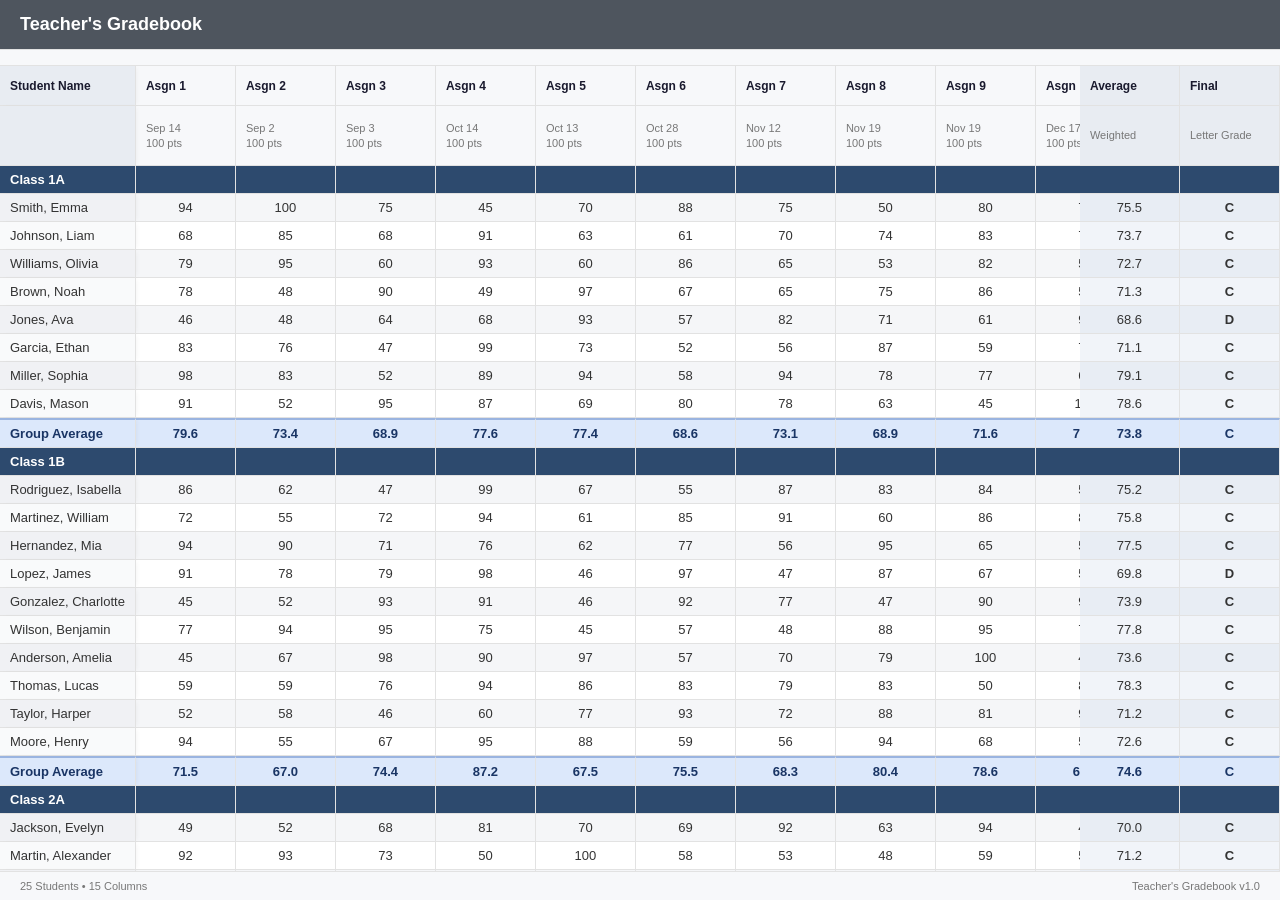
==== v3/index.html @ 48a98be1 "add groups funcionality" ====
<!DOCTYPE html>
<html lang="en">
<head>
  <meta charset="UTF-8">
  <meta name="viewport" content="width=device-width, initial-scale=1.0">
  <title>Teacher's Gradebook</title>
  <link rel="stylesheet" href="./complextable.css">
  <script src="./complextable.js"></script>
</head>
<body>
  <div class="page">
    <!-- ======== HEADER (fixed at top) ======== -->
    <header>
      <h1>Teacher's Gradebook</h1>
    </header>

    <!-- ======== MAIN CONTENT ======== -->
    <div class="main-content">
      <!--
        Top Scrollbar: A custom container that mirrors the table's horizontal
        scroll extent. A dummy <div> inside is resized by JS to match the
        table's scrollWidth, creating a synchronized scrollbar.
      -->
      <div class="top-scrollbar-container" id="topScrollbar">
        <div class="top-scrollbar-dummy" id="topScrollbarDummy"></div>
      </div>

      <!--
        Table Container Wrapper: overflow:hidden clips the horizontal scrollbar.
        It does NOT scroll itself, so it is not a scroll ancestor —
        position:sticky inside .table-container still works correctly.

        Table Container: Single scroll container (overflow:auto both axes).
        height: calc(100% + 15px) extends it below the wrapper so the native
        horizontal scrollbar is clipped. Vertical scrollbar stays visible.
      -->
      <div class="table-container-wrapper">
        <div class="table-container" id="tableContainer">
          <table id="gradebookTable">
            <thead id="tableHead"></thead>
            <tbody id="tableBody"></tbody>
          </table>
        </div>
      </div>
    </div>

    <!-- ======== FOOTER (fixed at bottom) ======== -->
    <footer>
      <span id="footerInfo">Loading...</span>
      <span>Teacher's Gradebook v1.0</span>
    </footer>
  </div>

  <script>
    /**
     * ================================================================
     * Mock Data & Initialization
     * ================================================================
     *
     * This script is the ONLY place with domain knowledge (students,
     * assignments, grades). It generates mock data and feeds it into
     * the generic Gradebook class above.
     */
    (function () {
      'use strict';

      /* ==============================================================
         CONFIGURATION
         ============================================================== */
      var TOTAL_COLS = 15;        // 1 name + 12 assignments + 1 average + 1 grade
      var NUM_ASSIGNMENTS = TOTAL_COLS - 3; // 12

      var GROUPS_CONFIG = [
        { name: 'Class 1A', size: 8  },
        { name: 'Class 1B', size: 10 },
        { name: 'Class 2A', size: 7  },
      ];

      /* ==============================================================
         NAME POOLS
         ============================================================== */
      var FIRST_NAMES = [
        'Emma', 'Liam', 'Olivia', 'Noah', 'Ava', 'Ethan', 'Sophia', 'Mason',
        'Isabella', 'William', 'Mia', 'James', 'Charlotte', 'Benjamin', 'Amelia',
        'Lucas', 'Harper', 'Henry', 'Evelyn', 'Alexander', 'Abigail', 'Michael',
        'Emily', 'Daniel', 'Elizabeth', 'Jacob', 'Sofia', 'Logan', 'Avery',
        'Jackson', 'Ella', 'Sebastian', 'Scarlett', 'Aiden', 'Grace', 'Matthew',
        'Victoria', 'Samuel', 'Riley', 'David', 'Aria', 'Joseph', 'Lily',
        'Carter', 'Aurora', 'Owen', 'Chloe', 'Wyatt', 'Penelope', 'John',
        'Layla'
      ];

      var LAST_NAMES = [
        'Smith', 'Johnson', 'Williams', 'Brown', 'Jones', 'Garcia', 'Miller',
        'Davis', 'Rodriguez', 'Martinez', 'Hernandez', 'Lopez', 'Gonzalez',
        'Wilson', 'Anderson', 'Thomas', 'Taylor', 'Moore', 'Jackson', 'Martin',
        'Lee', 'Perez', 'Thompson', 'White', 'Harris', 'Sanchez', 'Clark',
        'Ramirez', 'Lewis', 'Robinson', 'Walker', 'Young', 'Allen', 'King',
        'Wright', 'Scott', 'Torres', 'Nguyen', 'Hill', 'Flores', 'Green',
        'Adams', 'Nelson', 'Baker', 'Hall', 'Rivera', 'Campbell', 'Mitchell',
        'Carter', 'Roberts'
      ];

      var MONTHS = [
        'Sep', 'Sep', 'Sep', 'Oct', 'Oct', 'Oct', 'Nov', 'Nov',
        'Nov', 'Dec', 'Dec', 'Jan', 'Jan', 'Feb', 'Feb', 'Feb',
        'Mar', 'Mar', 'Mar', 'Apr', 'Apr', 'Apr', 'May'
      ];

      /* ==============================================================
         HELPER FUNCTIONS
         ============================================================== */

      function generateStudentName(index) {
        var first = FIRST_NAMES[index % FIRST_NAMES.length];
        var last = LAST_NAMES[index % LAST_NAMES.length];
        var cycle = Math.floor(index / FIRST_NAMES.length);
        if (cycle > 0) {
          return last + ', ' + first + ' ' + String.fromCharCode(65 + cycle);
        }
        return last + ', ' + first;
      }

      function randomInt(min, max) {
        return Math.floor(Math.random() * (max - min + 1)) + min;
      }

      /* ==============================================================
         GENERATE HEADER ROWS
         ============================================================== */
      function generateHeaders() {
        var row1 = ['Student Name'];
        var row2 = [''];

        for (var a = 0; a < NUM_ASSIGNMENTS; a++) {
          row1.push('Asgn ' + (a + 1));
          var month = MONTHS[a % MONTHS.length];
          var day = randomInt(1, 28);
          row2.push(month + ' ' + day + '\n100 pts');
        }

        row1.push('Average');
        row2.push('Weighted');
        row1.push('Final');
        row2.push('Letter Grade');

        return [row1, row2];
      }

      /* ==============================================================
         GENERATE A SINGLE STUDENT ROW
         ============================================================== */
      function generateStudentRow(index) {
        var row = [];
        row.push(generateStudentName(index));

        var sum = 0;
        for (var a = 0; a < NUM_ASSIGNMENTS; a++) {
          var score = randomInt(45, 100);
          row.push(score);
          sum += score;
        }

        var avg = (sum / NUM_ASSIGNMENTS).toFixed(1);
        row.push(avg);

        var avgNum = parseFloat(avg);
        var grade;
        if (avgNum >= 90)      grade = 'A';
        else if (avgNum >= 80) grade = 'B';
        else if (avgNum >= 70) grade = 'C';
        else if (avgNum >= 60) grade = 'D';
        else                   grade = 'F';
        row.push(grade);

        return row;
      }

      /* ==============================================================
         COMPUTE GROUP AVERAGES ROW
         Averages each assignment column across all student rows in a
         group, then computes the overall average and letter grade.
         ============================================================== */
      function computeGroupAveragesRow(groupRows) {
        var row = ['Group Average'];
        var r, a, colSum, groupAvg, grade;

        // Average for each assignment column (cols 1 … NUM_ASSIGNMENTS)
        for (a = 0; a < NUM_ASSIGNMENTS; a++) {
          colSum = 0;
          for (r = 0; r < groupRows.length; r++) {
            colSum += parseFloat(groupRows[r][1 + a]) || 0;
          }
          row.push((colSum / groupRows.length).toFixed(1));
        }

        // Overall average (mean of student averages in col NUM_ASSIGNMENTS + 1)
        var avgColIndex = 1 + NUM_ASSIGNMENTS;
        colSum = 0;
        for (r = 0; r < groupRows.length; r++) {
          colSum += parseFloat(groupRows[r][avgColIndex]) || 0;
        }
        groupAvg = colSum / groupRows.length;
        row.push(groupAvg.toFixed(1));

        if (groupAvg >= 90)      grade = 'A';
        else if (groupAvg >= 80) grade = 'B';
        else if (groupAvg >= 70) grade = 'C';
        else if (groupAvg >= 60) grade = 'D';
        else                     grade = 'F';
        row.push(grade);

        return row;
      }

      /* ==============================================================
         GENERATE ALL GROUPS
         ============================================================== */
      function generateGroups() {
        var groups = [];
        var studentIndex = 0;

        for (var g = 0; g < GROUPS_CONFIG.length; g++) {
          var cfg = GROUPS_CONFIG[g];
          var rows = [];

          for (var s = 0; s < cfg.size; s++) {
            rows.push(generateStudentRow(studentIndex));
            studentIndex++;
          }

          groups.push({
            name: cfg.name,
            rows: rows,
            averagesRow: computeGroupAveragesRow(rows)
          });
        }

        return groups;
      }

      /* ==============================================================
         BUILD CELL CLASSES MAP
         Per-column CSS classes for body cells.
         ============================================================== */
      function buildCellClasses() {
        var classes = {};
        var firstFixedRight = TOTAL_COLS - 2; // index 23

        // Assignment score columns: center-align
        for (var c = 1; c < firstFixedRight; c++) {
          classes[c] = 'score-cell';
        }
        // Average column: center-align
        classes[firstFixedRight] = 'score-cell';
        // Final Grade column: bold center
        classes[TOTAL_COLS - 1] = 'grade-cell';

        return classes;
      }

      /* ==============================================================
         INITIALIZATION — Create and render the Gradebook
         ============================================================== */
      var gradebook = new Gradebook({
        config: {
          topRows: [
            { lines: 1 },  // Row 0: Main column headers (single line)
            { lines: 2 }   // Row 1: Sub-headers — date + max points (two lines)
          ],
          fixedRightCols: 2
        },
        headerRows: generateHeaders(),
        groups: generateGroups(),
        cellClasses: buildCellClasses(),
        elements: {
          thead: 'tableHead',
          tbody: 'tableBody',
          topScrollbar: 'topScrollbar',
          topDummy: 'topScrollbarDummy',
          tableContainer: 'tableContainer',
          table: 'gradebookTable',
          footerInfo: 'footerInfo'
        }
      });

      gradebook.render();

    })();
  </script>
</body>
</html>
---- v3/complextable.css ----
/* ============================================================
    CSS VARIABLES — Design Tokens
    All cosmetic AND structural sizing values are defined here
    so the design system can be easily overridden.
    ============================================================ */
:root {
    /* ---- Structural Sizing ---- */
    --col-width-default: 100px;
    --row-height-1line: 40px;
    --row-height-2lines: 60px;

    /* ---- Cosmetic: Colors ---- */
    --color-bg: #ffffff;
    --color-header-bg: #4e555e;
    --color-hscroll-bg: #f7f8fa;
    --color-th-bg: #f7f8fa;
    --color-border: #e2e2e2;
    --color-text: #333333;
    --color-text-light: #777777;
    --color-sticky-left-bg: #f9fafb;
    --color-sticky-right-bg: #f1f4f9;
    --color-corner-bg: #e8ecf2;
    --color-row-alt: #f5f6f8;
    --color-row-alt-sticky-left: #f0f1f4;
    --color-row-alt-sticky-right: #e8edf4;
    --color-header-text: #ffffff;
    --color-th-text: #1a1a2e;
    --color-footer-bg: #f7f8fa;
    --color-scrollbar-track: #f1f1f1;
    --color-scrollbar-thumb: #b0b0b0;
    --color-scrollbar-thumb-hover: #888888;

    /* ---- Group Name Row (configurable) ---- */
    --color-group-name-bg: #2d4a6e;
    --color-group-name-text: #ffffff;
    --font-weight-group-name: 700;

    /* ---- Group Averages Row (configurable) ---- */
    --color-group-averages-bg: #dce8fb;
    --color-group-averages-text: #1a3565;
    --color-group-averages-border: #9ab4e0;
    --font-weight-group-averages: 600;

    /* ---- Cosmetic: Typography ---- */
    --font-family: -apple-system, BlinkMacSystemFont, 'Segoe UI', Roboto, 'Helvetica Neue', Arial, sans-serif;
    --font-size-base: 13px;
    --font-size-header: 12px;
    --font-size-title: 18px;
    --font-size-small: 11px;

    /* ---- Cosmetic: Spacing & Borders ---- */
    --cell-padding-y: 6px;
    --cell-padding-x: 10px;
    --header-page-padding: 14px 20px;
    --border-style: 1px solid var(--color-border);
}

/* ============================================================
    STRUCTURAL CSS — Reset & Full-Viewport Flex Layout
    ============================================================ */
*, *::before, *::after {
    box-sizing: border-box;
    margin: 0;
    padding: 0;
}

html, body {
    height: 100%;
    overflow: hidden;
}

/*
    * .page uses a Flex column to fill the exact viewport height (100vh).
    * Header and Footer are flex-shrink: 0 (fixed size).
    * .main-content gets flex-grow: 1 (fills remaining space).
    */
.page {
    display: flex;
    flex-direction: column;
    height: 100vh;
    font-family: var(--font-family);
    font-size: var(--font-size-base);
    color: var(--color-text);
    background: var(--color-bg);
}

/* ============================================================
    STRUCTURAL CSS — Header & Footer
    ============================================================ */
header {
    flex-shrink: 0;
    padding: var(--header-page-padding);
    background: var(--color-header-bg);
    border-bottom: var(--border-style);
}

header h1 {
    font-size: var(--font-size-title);
    color: var(--color-header-text);
    font-weight: 600;
}

footer {
    flex-shrink: 0;
    padding: 8px 20px;
    background: var(--color-footer-bg);
    border-top: var(--border-style);
    font-size: var(--font-size-small);
    color: var(--color-text-light);
    display: flex;
    justify-content: space-between;
}

/* ============================================================
    STRUCTURAL CSS — Main Content (Top Scrollbar + Table)
    ============================================================ */
.main-content {
    flex-grow: 1;
    display: flex;
    flex-direction: column;
    overflow: hidden;
}

/* ---- Top Scrollbar Container ----
    * Contains a dummy <div> whose width is synced to the table's scrollWidth.
    * This creates a scrollbar that mirrors the table's horizontal extent.
    */
.top-scrollbar-container {
    flex-shrink: 0;
    overflow-x: auto;
    overflow-y: hidden;
    height: 16px;
    border-bottom: var(--border-style);
    background: var(--color-hscroll-bg);
}

.top-scrollbar-dummy {
    height: 1px;
}

/* ---- Table Container ----
    * CLIPPING STRATEGY to hide horizontal scrollbar, keep vertical:
    *
    * .table-container-wrapper (OUTER):
    *   - flex-grow: 1 fills remaining vertical space.
    *   - overflow: hidden clips whatever extends beyond its bounds.
    *   - Does NOT scroll itself, so it is NOT a scroll ancestor.
    *     This means position:sticky inside .table-container still works
    *     because .table-container remains the ONLY scrolling ancestor.
    *
    * .table-container (INNER):
    *   - The single scroll container (overflow: auto on both axes).
    *   - height: calc(100% + 15px) makes it 15px taller than the wrapper.
    *   - The native horizontal scrollbar (~15px) sits in that overflow zone
    *     and is clipped by the wrapper's overflow:hidden.
    *   - The vertical scrollbar remains fully visible on the right edge.
    *   - position:sticky works for headers AND columns because this is
    *     the single scrolling ancestor.
    */
.table-container-wrapper {
    flex-grow: 1;
    overflow: hidden;
}

.table-container {
    width: 100%;
    height: 100%;
    overflow: auto;
}

/* Firefox: styled scrollbars */
.table-container {
    scrollbar-color: var(--color-scrollbar-thumb) var(--color-scrollbar-track);
}

/* WebKit: styled scrollbars */
.table-container::-webkit-scrollbar {
    width: 8px;
    height: 8px;
}
.table-container::-webkit-scrollbar-track {
    background: var(--color-scrollbar-track);
}
.table-container::-webkit-scrollbar-thumb {
    background: var(--color-scrollbar-thumb);
    border-radius: 4px;
}
.table-container::-webkit-scrollbar-thumb:hover {
    background: var(--color-scrollbar-thumb-hover);
}

/* ============================================================
    STRUCTURAL CSS — Table Base
    ============================================================ */

/*
    * border-collapse: separate + border-spacing: 0 is REQUIRED so that
    * sticky cells keep their borders and don't collapse/disappear on scroll.
    */
table {
    border-collapse: separate;
    border-spacing: 0;
    width: max-content;
    margin: auto;
}

th, td {
    padding: var(--cell-padding-y) var(--cell-padding-x);
    border-right: var(--border-style);
    border-bottom: var(--border-style);
    text-align: left;
    vertical-align: middle;
    background: var(--color-bg);
}

th {
    font-size: var(--font-size-header);
    font-weight: 600;
    color: var(--color-th-text);
    background: var(--color-th-bg);
}

/* ============================================================
    STRUCTURAL CSS — Sticky Positioning & Z-Index Strategy
    ============================================================
    *
    * Z-INDEX LAYERS (managed carefully to avoid overlapping issues):
    *
    *   z-index: 1  →  Regular scrolling body cells (default, set on <td>)
    *   z-index: 2  →  Single-axis sticky edges:
    *                   - Left column (sticky-left)
    *                   - Right columns (sticky-right)
    *                   - Top header rows (thead th)
    *   z-index: 3  →  Intersection corners where two sticky axes meet:
    *                   - Top-left (thead th.sticky-left)
    *                   - Top-right (thead th.sticky-right)
    *
    * This ensures corners always paint on top of edges, and edges always
    * paint on top of scrolling cells. Without this, scroll content would
    * bleed through sticky elements.
    */

/* Body cells: base z-index */
td {
    position: relative;
    z-index: 1;
}

/* ---- Sticky LEFT column (Student Name) ----
    * Pure CSS: position: sticky; left: 0;
    * No JavaScript calculation needed.
    * width: max-content adapts to the longest student name.
    */
.sticky-left {
    position: sticky;
    left: 0;
    z-index: 2;
    background: var(--color-sticky-left-bg);
    white-space: nowrap;
    width: max-content;
}

/* ---- Sticky RIGHT columns ----
    * The `right` offset is applied inline by JavaScript (see buildTable).
    * All fixed-right columns share var(--col-width-default) width.
    */
.sticky-right {
    position: sticky;
    z-index: 2;
    background: var(--color-sticky-right-bg);
}

/* ---- Sticky TOP rows (header) ----
    * position: sticky is set here; the `top` and `height` values are
    * applied as inline styles by JavaScript, using CSS variable math.
    * No DOM measurement (getBoundingClientRect) is ever used.
    */
thead th {
    position: sticky;
    z-index: 2;
}

/* ---- Intersecting Corners ----
    * Where a sticky header row meets a sticky left/right column,
    * z-index must be 3 to sit above both single-axis sticky elements.
    */
thead th.sticky-left {
    z-index: 3;
    background: var(--color-corner-bg);
}

thead th.sticky-right {
    z-index: 3;
    background: var(--color-corner-bg);
}

/* ============================================================
    COSMETIC CSS — Visual Polish
    ============================================================ */

/* Alternating row backgrounds.
    * IMPORTANT: sticky cells need explicit opaque backgrounds so
    * scrolling content does not bleed through from underneath.
    */
tbody tr:nth-child(even) td {
    background: var(--color-row-alt);
}
tbody tr:nth-child(even) td.sticky-left {
    background: var(--color-row-alt-sticky-left);
}
tbody tr:nth-child(even) td.sticky-right {
    background: var(--color-row-alt-sticky-right);
}

/* Subtle shadow on the left sticky column to hint at scrollable area */
.sticky-left {
    box-shadow: 2px 0 5px -2px rgba(0, 0, 0, 0.06);
}

/* Sub-header row styling (smaller, lighter text with tighter line-height) */
.sub-header {
    font-weight: 400;
    color: var(--color-text-light);
    font-size: var(--font-size-small);
    line-height: 1.3;
}

/* Center-align numeric score cells for readability */
td.score-cell {
    text-align: center;
}

/* Grade letter styling */
td.grade-cell {
    text-align: center;
    font-weight: 600;
}

/* ============================================================
    COSMETIC CSS — Group Rows
    Configurable via CSS variables in :root.
    Higher specificity overrides alternating-row backgrounds.
    ============================================================ */

/* ---- Group Name Row ---- */
tbody tr.group-name-row td,
tbody tr.group-name-row td.sticky-left,
tbody tr.group-name-row td.sticky-right {
    background: var(--color-group-name-bg);
    color: var(--color-group-name-text);
    font-weight: var(--font-weight-group-name);
}

/* ---- Group Averages Row ---- */
tbody tr.group-averages-row td,
tbody tr.group-averages-row td.sticky-left,
tbody tr.group-averages-row td.sticky-right {
    background: var(--color-group-averages-bg);
    color: var(--color-group-averages-text);
    font-weight: var(--font-weight-group-averages);
    border-top: 2px solid var(--color-group-averages-border);
}
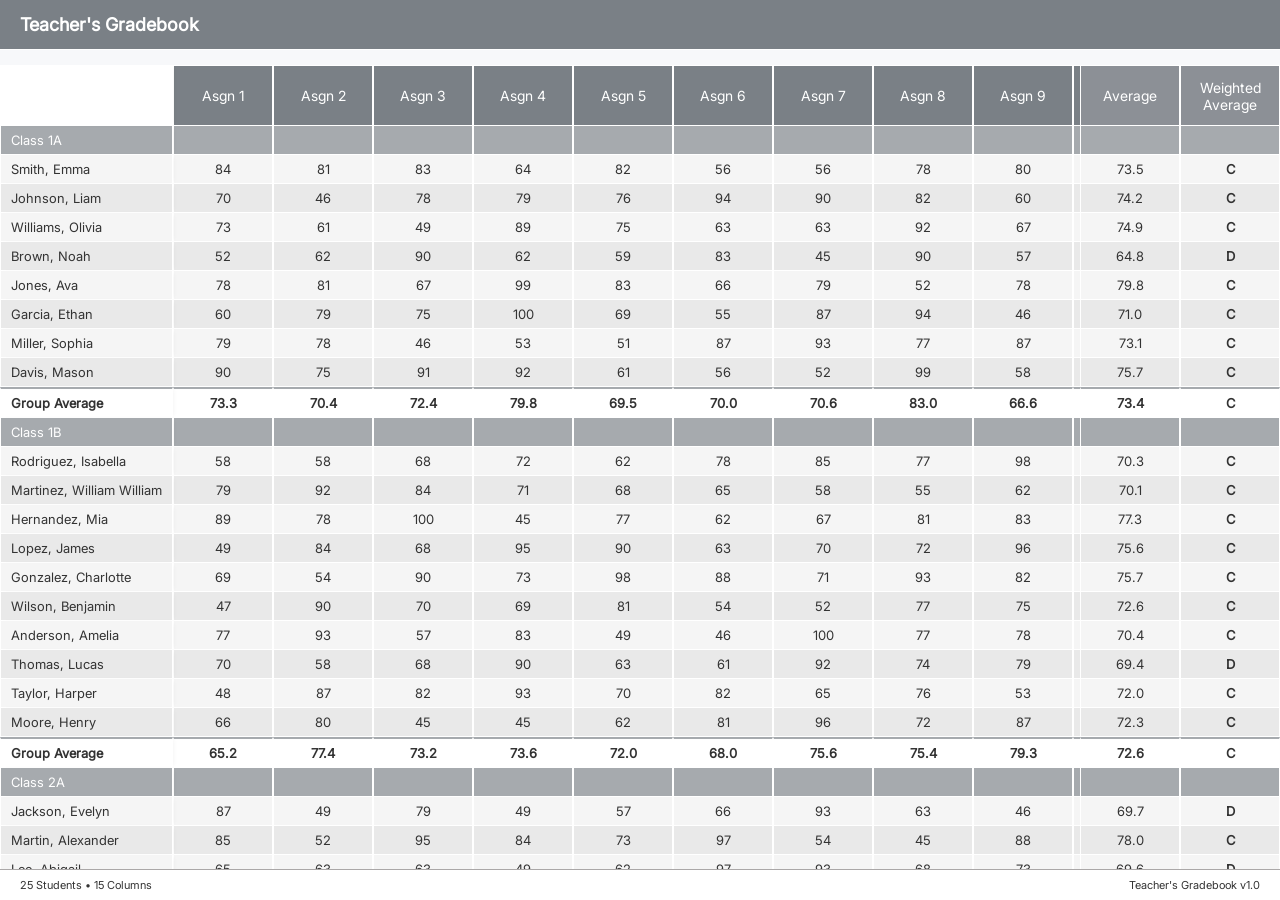
==== commit ac069a26: "adapt colors and borders to current TR styles" ====
--- a/v3/index.html
+++ b/v3/index.html
@@ -81,7 +81,7 @@
          ============================================================== */
       var FIRST_NAMES = [
         'Emma', 'Liam', 'Olivia', 'Noah', 'Ava', 'Ethan', 'Sophia', 'Mason',
-        'Isabella', 'William', 'Mia', 'James', 'Charlotte', 'Benjamin', 'Amelia',
+        'Isabella', 'William William', 'Mia', 'James', 'Charlotte', 'Benjamin', 'Amelia',
         'Lucas', 'Harper', 'Henry', 'Evelyn', 'Alexander', 'Abigail', 'Michael',
         'Emily', 'Daniel', 'Elizabeth', 'Jacob', 'Sofia', 'Logan', 'Avery',
         'Jackson', 'Ella', 'Sebastian', 'Scarlett', 'Aiden', 'Grace', 'Matthew',
@@ -128,8 +128,21 @@
       /* ==============================================================
          GENERATE HEADER ROWS
          ============================================================== */
-      function generateHeaders() {
-        var row1 = ['Student Name'];
+      function generateHeaders1() {
+        var row1 = [''];
+
+        for (var a = 0; a < NUM_ASSIGNMENTS; a++) {
+          row1.push('Asgn ' + (a + 1));
+        }
+
+        row1.push('Average');
+        row1.push('Weighted Average');
+
+        return [row1];
+      }
+
+      function generateHeaders2() {
+        var row1 = [''];
         var row2 = [''];
 
         for (var a = 0; a < NUM_ASSIGNMENTS; a++) {
@@ -141,7 +154,7 @@
 
         row1.push('Average');
         row2.push('Weighted');
-        row1.push('Final');
+        row1.push('Weighted Average');
         row2.push('Letter Grade');
 
         return [row1, row2];
@@ -265,12 +278,12 @@
       var gradebook = new Gradebook({
         config: {
           topRows: [
-            { lines: 1 },  // Row 0: Main column headers (single line)
-            { lines: 2 }   // Row 1: Sub-headers — date + max points (two lines)
+            { lines: 2 },  // Row 0: Main column headers (single line)
+            // { lines: 2 }   // Row 1: Sub-headers — date + max points (two lines)
           ],
           fixedRightCols: 2
         },
-        headerRows: generateHeaders(),
+        headerRows: generateHeaders1(),
         groups: generateGroups(),
         cellClasses: buildCellClasses(),
         elements: {
--- a/v3/complextable.css
+++ b/v3/complextable.css
@@ -1,3 +1,34 @@
+@font-face {
+    font-family: Inter-Black;
+    src: url(../fonts/Inter_18pt-Bold.ttf);
+}
+
+@font-face {
+    font-family: Inter-Bold;
+    src: url(../fonts/Inter_18pt-Bold.ttf);
+}
+
+@font-face {
+    font-family: Inter-Light;
+    src: url(../fonts/Inter_18pt-Light.ttf);
+}
+@font-face {
+    font-family: Inter-Medium;
+    src: url(../fonts/Inter_18pt-Medium.ttf);
+}
+@font-face {
+    font-family: Inter-Regular;
+    src: url(../fonts/Inter_18pt-Regular.ttf);
+}
+@font-face {
+    font-family: Inter-SemiBold;
+    src: url(../fonts/Inter_18pt-SemiBold.ttf);
+}
+@font-face {
+    font-family: Inter;
+    src: url(../fonts/Inter_18pt-Regular.ttf);
+}
+
 /* ============================================================
     CSS VARIABLES — Design Tokens
     All cosmetic AND structural sizing values are defined here
@@ -11,40 +42,45 @@
 
     /* ---- Cosmetic: Colors ---- */
     --color-bg: #ffffff;
-    --color-header-bg: #4e555e;
+    --color-header-bg: #7a8086;
     --color-hscroll-bg: #f7f8fa;
-    --color-th-bg: #f7f8fa;
-    --color-border: #e2e2e2;
+    --color-th-bg: #7a8086;
+    --color-border: #ffffff;
+    --color-border-footer: #aba8a8;
     --color-text: #333333;
     --color-text-light: #777777;
     --color-sticky-left-bg: #f9fafb;
     --color-sticky-right-bg: #f1f4f9;
-    --color-corner-bg: #e8ecf2;
-    --color-row-alt: #f5f6f8;
-    --color-row-alt-sticky-left: #f0f1f4;
-    --color-row-alt-sticky-right: #e8edf4;
+    --color-corner-left-bg: #ffffff;
+    --color-corner-right-bg: #8c9096;
+    --color-row-alt: #f5f5f5;
+    --color-row-alt-sticky-left: #f5f5f5;
+    --color-row-alt-sticky-right: #f5f5f5;
+    --color-row-altodd: #e9e9e9;
+    --color-row-altodd-sticky-left: #e9e9e9;
+    --color-row-altodd-sticky-right: #e9e9e9;
     --color-header-text: #ffffff;
-    --color-th-text: #1a1a2e;
-    --color-footer-bg: #f7f8fa;
+    --color-th-text: #ffffff;
+    --color-footer-bg: #ffffff;
     --color-scrollbar-track: #f1f1f1;
     --color-scrollbar-thumb: #b0b0b0;
     --color-scrollbar-thumb-hover: #888888;
 
     /* ---- Group Name Row (configurable) ---- */
-    --color-group-name-bg: #2d4a6e;
+    --color-group-name-bg: #a6aaae;
     --color-group-name-text: #ffffff;
-    --font-weight-group-name: 700;
+    --font-weight-group-name: 400;
 
     /* ---- Group Averages Row (configurable) ---- */
-    --color-group-averages-bg: #dce8fb;
-    --color-group-averages-text: #1a3565;
-    --color-group-averages-border: #9ab4e0;
+    --color-group-averages-bg: #ffffff;
+    --color-group-averages-text: ##000000;
+    --color-group-averages-border: #a6aaae;
     --font-weight-group-averages: 600;
 
     /* ---- Cosmetic: Typography ---- */
-    --font-family: -apple-system, BlinkMacSystemFont, 'Segoe UI', Roboto, 'Helvetica Neue', Arial, sans-serif;
+    --font-family: Inter, -apple-system, BlinkMacSystemFont, 'Segoe UI', Roboto, 'Helvetica Neue', Arial, sans-serif;
     --font-size-base: 13px;
-    --font-size-header: 12px;
+    --font-size-header: 14px;
     --font-size-title: 18px;
     --font-size-small: 11px;
 
@@ -53,6 +89,7 @@
     --cell-padding-x: 10px;
     --header-page-padding: 14px 20px;
     --border-style: 1px solid var(--color-border);
+    --border-footer: 1px solid var(--color-border-footer);
 }
 
 /* ============================================================
@@ -104,9 +141,9 @@
     flex-shrink: 0;
     padding: 8px 20px;
     background: var(--color-footer-bg);
-    border-top: var(--border-style);
+    border-top: var(--border-footer);
     font-size: var(--font-size-small);
-    color: var(--color-text-light);
+    color: var(--color-text);
     display: flex;
     justify-content: space-between;
 }
@@ -207,6 +244,7 @@
 th, td {
     padding: var(--cell-padding-y) var(--cell-padding-x);
     border-right: var(--border-style);
+    border-left: var(--border-style);
     border-bottom: var(--border-style);
     text-align: left;
     vertical-align: middle;
@@ -215,9 +253,10 @@
 
 th {
     font-size: var(--font-size-header);
-    font-weight: 600;
+    font-weight: 400;
     color: var(--color-th-text);
     background: var(--color-th-bg);
+    text-align: center;
 }
 
 /* ============================================================
@@ -286,12 +325,12 @@
     */
 thead th.sticky-left {
     z-index: 3;
-    background: var(--color-corner-bg);
+    background: var(--color-corner-left-bg);
 }
 
 thead th.sticky-right {
     z-index: 3;
-    background: var(--color-corner-bg);
+    background: var(--color-corner-right-bg);
 }
 
 /* ============================================================
@@ -310,6 +349,16 @@
 }
 tbody tr:nth-child(even) td.sticky-right {
     background: var(--color-row-alt-sticky-right);
+}
+
+tbody tr:nth-child(odd) td {
+    background: var(--color-row-altodd);
+}
+tbody tr:nth-child(odd) td.sticky-left {
+    background: var(--color-row-altodd-sticky-left);
+}
+tbody tr:nth-child(odd) td.sticky-right {
+    background: var(--color-row-altodd-sticky-right);
 }
 
 /* Subtle shadow on the left sticky column to hint at scrollable area */
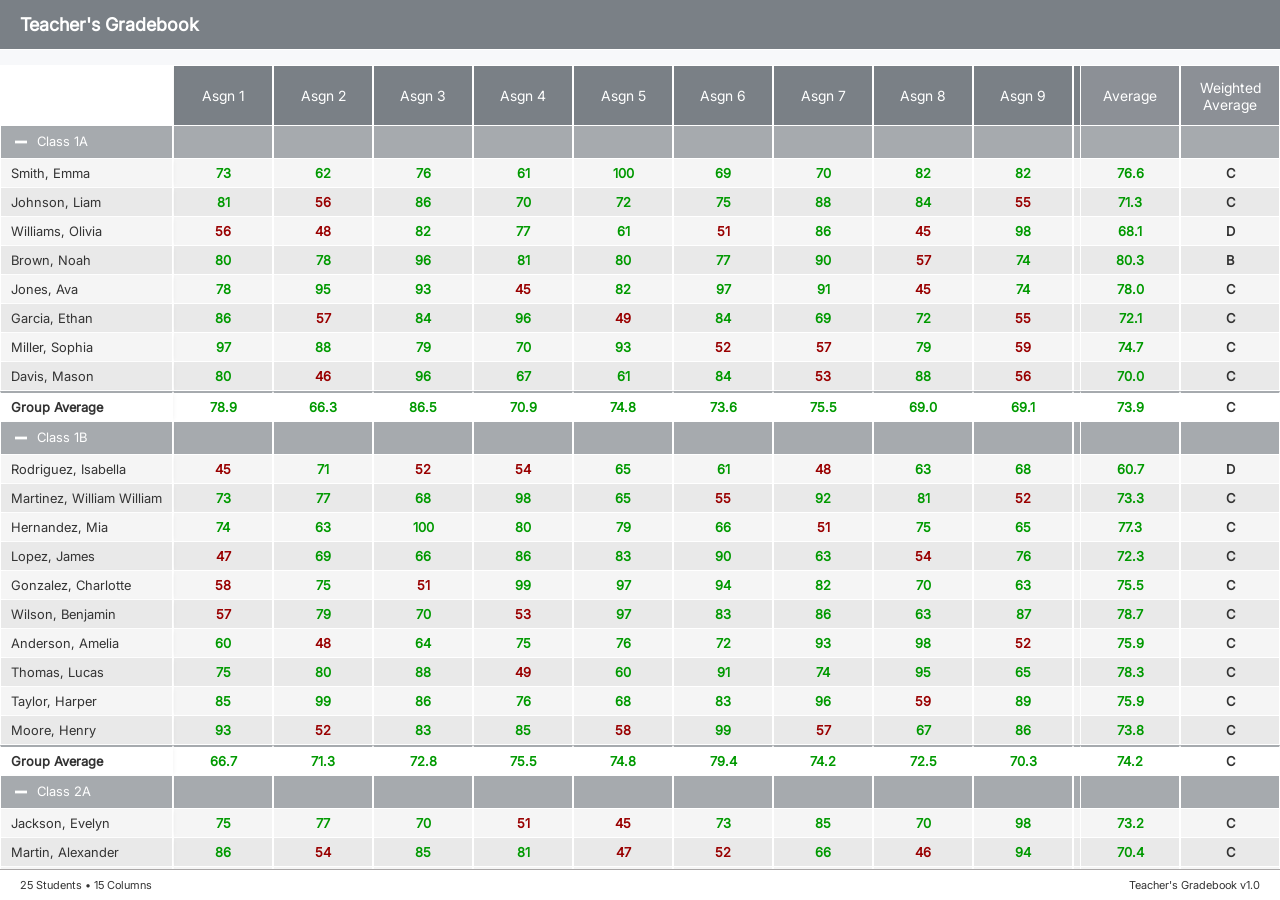
==== commit 65196225: "scores with colors green/red" ====
--- a/v3/index.html
+++ b/v3/index.html
@@ -267,7 +267,7 @@
         // Average column: center-align
         classes[firstFixedRight] = 'score-cell';
         // Final Grade column: bold center
-        classes[TOTAL_COLS - 1] = 'grade-cell';
+        classes[TOTAL_COLS - 1] = 'score-cell';
 
         return classes;
       }
@@ -286,6 +286,11 @@
         headerRows: generateHeaders1(),
         groups: generateGroups(),
         cellClasses: buildCellClasses(),
+        cellClassFn: function (col, val) {
+          if (typeof val === 'string') val = parseFloat(val);
+          if (isNaN(val)) return null;
+          return val < 60 ? 'score-fail' : 'score-pass';
+        },
         elements: {
           thead: 'tableHead',
           tbody: 'tableBody',
--- a/v3/complextable.css
+++ b/v3/complextable.css
@@ -65,6 +65,7 @@
     --color-scrollbar-track: #f1f1f1;
     --color-scrollbar-thumb: #b0b0b0;
     --color-scrollbar-thumb-hover: #888888;
+    --color-toggle-button-hover: #888888;
 
     /* ---- Group Name Row (configurable) ---- */
     --color-group-name-bg: #a6aaae;
@@ -377,12 +378,16 @@
 /* Center-align numeric score cells for readability */
 td.score-cell {
     text-align: center;
-}
-
-/* Grade letter styling */
-td.grade-cell {
-    text-align: center;
-    font-weight: 600;
+    font-weight: 700;
+}
+
+/* Score color coding */
+td.score-fail {
+    color: #990000;
+}
+
+td.score-pass {
+    color: #009900;
 }
 
 /* ============================================================
@@ -400,12 +405,37 @@
     font-weight: var(--font-weight-group-name);
 }
 
+/* ---- Group Toggle Button ---- */
+.group-toggle-btn {
+    display: inline-flex;
+    align-items: center;
+    justify-content: center;
+    width: 20px;
+    height: 20px;
+    padding: 0;
+    margin-right: 6px;
+    border: none;
+    background: transparent;
+    cursor: pointer;
+    vertical-align: middle;
+    flex-shrink: 0;
+}
+
+.group-toggle-btn:hover {
+    background-color: var(--color-toggle-button-hover);
+}
+
+.group-toggle-btn img {
+    width: 12px;
+    height: 12px;
+    pointer-events: none;
+}
+
 /* ---- Group Averages Row ---- */
 tbody tr.group-averages-row td,
 tbody tr.group-averages-row td.sticky-left,
 tbody tr.group-averages-row td.sticky-right {
     background: var(--color-group-averages-bg);
-    color: var(--color-group-averages-text);
     font-weight: var(--font-weight-group-averages);
     border-top: 2px solid var(--color-group-averages-border);
 }
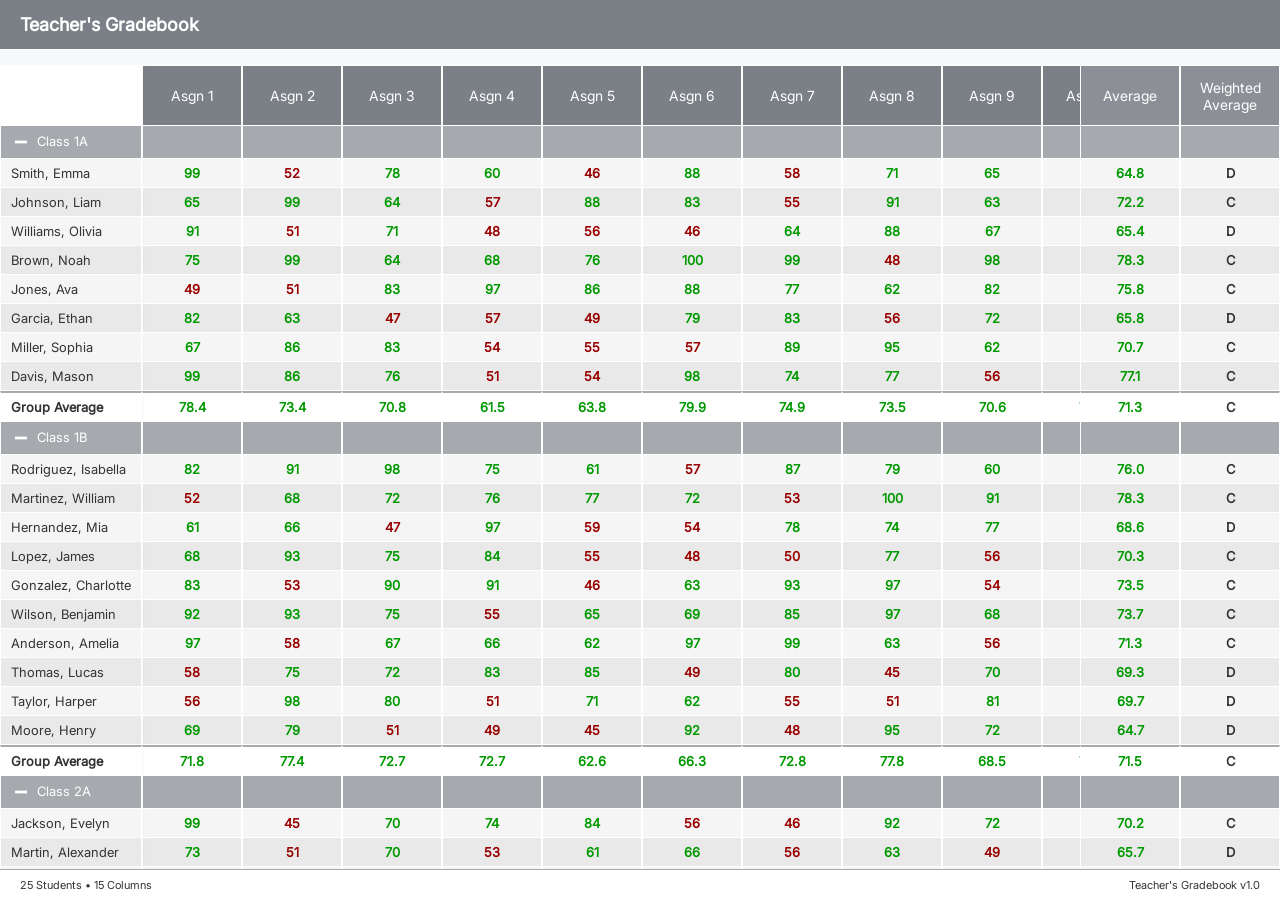
==== commit 425072bc: "modernize var with const and let" ====
--- a/v3/index.html
+++ b/v3/index.html
@@ -67,10 +67,10 @@
       /* ==============================================================
          CONFIGURATION
          ============================================================== */
-      var TOTAL_COLS = 15;        // 1 name + 12 assignments + 1 average + 1 grade
-      var NUM_ASSIGNMENTS = TOTAL_COLS - 3; // 12
-
-      var GROUPS_CONFIG = [
+      const TOTAL_COLS = 15;        // 1 name + 12 assignments + 1 average + 1 grade
+      const NUM_ASSIGNMENTS = TOTAL_COLS - 3; // 12
+
+      const GROUPS_CONFIG = [
         { name: 'Class 1A', size: 8  },
         { name: 'Class 1B', size: 10 },
         { name: 'Class 2A', size: 7  },
@@ -79,9 +79,9 @@
       /* ==============================================================
          NAME POOLS
          ============================================================== */
-      var FIRST_NAMES = [
+      const FIRST_NAMES = [
         'Emma', 'Liam', 'Olivia', 'Noah', 'Ava', 'Ethan', 'Sophia', 'Mason',
-        'Isabella', 'William William', 'Mia', 'James', 'Charlotte', 'Benjamin', 'Amelia',
+        'Isabella', 'William', 'Mia', 'James', 'Charlotte', 'Benjamin', 'Amelia',
         'Lucas', 'Harper', 'Henry', 'Evelyn', 'Alexander', 'Abigail', 'Michael',
         'Emily', 'Daniel', 'Elizabeth', 'Jacob', 'Sofia', 'Logan', 'Avery',
         'Jackson', 'Ella', 'Sebastian', 'Scarlett', 'Aiden', 'Grace', 'Matthew',
@@ -90,7 +90,7 @@
         'Layla'
       ];
 
-      var LAST_NAMES = [
+      const LAST_NAMES = [
         'Smith', 'Johnson', 'Williams', 'Brown', 'Jones', 'Garcia', 'Miller',
         'Davis', 'Rodriguez', 'Martinez', 'Hernandez', 'Lopez', 'Gonzalez',
         'Wilson', 'Anderson', 'Thomas', 'Taylor', 'Moore', 'Jackson', 'Martin',
@@ -101,20 +101,20 @@
         'Carter', 'Roberts'
       ];
 
-      var MONTHS = [
-        'Sep', 'Sep', 'Sep', 'Oct', 'Oct', 'Oct', 'Nov', 'Nov',
-        'Nov', 'Dec', 'Dec', 'Jan', 'Jan', 'Feb', 'Feb', 'Feb',
-        'Mar', 'Mar', 'Mar', 'Apr', 'Apr', 'Apr', 'May'
-      ];
+      // const MONTHS = [
+      //   'Sep', 'Sep', 'Sep', 'Oct', 'Oct', 'Oct', 'Nov', 'Nov',
+      //   'Nov', 'Dec', 'Dec', 'Jan', 'Jan', 'Feb', 'Feb', 'Feb',
+      //   'Mar', 'Mar', 'Mar', 'Apr', 'Apr', 'Apr', 'May'
+      // ];
 
       /* ==============================================================
          HELPER FUNCTIONS
          ============================================================== */
 
       function generateStudentName(index) {
-        var first = FIRST_NAMES[index % FIRST_NAMES.length];
-        var last = LAST_NAMES[index % LAST_NAMES.length];
-        var cycle = Math.floor(index / FIRST_NAMES.length);
+        const first = FIRST_NAMES[index % FIRST_NAMES.length];
+        const last = LAST_NAMES[index % LAST_NAMES.length];
+        const cycle = Math.floor(index / FIRST_NAMES.length);
         if (cycle > 0) {
           return last + ', ' + first + ' ' + String.fromCharCode(65 + cycle);
         }
@@ -129,9 +129,9 @@
          GENERATE HEADER ROWS
          ============================================================== */
       function generateHeaders1() {
-        var row1 = [''];
-
-        for (var a = 0; a < NUM_ASSIGNMENTS; a++) {
+        const row1 = [''];
+
+        for (let a = 0; a < NUM_ASSIGNMENTS; a++) {
           row1.push('Asgn ' + (a + 1));
         }
 
@@ -141,44 +141,44 @@
         return [row1];
       }
 
-      function generateHeaders2() {
-        var row1 = [''];
-        var row2 = [''];
-
-        for (var a = 0; a < NUM_ASSIGNMENTS; a++) {
-          row1.push('Asgn ' + (a + 1));
-          var month = MONTHS[a % MONTHS.length];
-          var day = randomInt(1, 28);
-          row2.push(month + ' ' + day + '\n100 pts');
-        }
-
-        row1.push('Average');
-        row2.push('Weighted');
-        row1.push('Weighted Average');
-        row2.push('Letter Grade');
-
-        return [row1, row2];
-      }
+      // function generateHeaders2() {
+      //   const row1 = [''];
+      //   const row2 = [''];
+
+      //   for (let a = 0; a < NUM_ASSIGNMENTS; a++) {
+      //     row1.push('Asgn ' + (a + 1));
+      //     const month = MONTHS[a % MONTHS.length];
+      //     const day = randomInt(1, 28);
+      //     row2.push(month + ' ' + day + '\n100 pts');
+      //   }
+
+      //   row1.push('Average');
+      //   row2.push('Weighted');
+      //   row1.push('Weighted Average');
+      //   row2.push('Letter Grade');
+
+      //   return [row1, row2];
+      // }
 
       /* ==============================================================
          GENERATE A SINGLE STUDENT ROW
          ============================================================== */
       function generateStudentRow(index) {
-        var row = [];
+        const row = [];
         row.push(generateStudentName(index));
 
-        var sum = 0;
-        for (var a = 0; a < NUM_ASSIGNMENTS; a++) {
-          var score = randomInt(45, 100);
+        let sum = 0;
+        for (let a = 0; a < NUM_ASSIGNMENTS; a++) {
+          const score = randomInt(45, 100);
           row.push(score);
           sum += score;
         }
 
-        var avg = (sum / NUM_ASSIGNMENTS).toFixed(1);
+        const avg = (sum / NUM_ASSIGNMENTS).toFixed(1);
         row.push(avg);
 
-        var avgNum = parseFloat(avg);
-        var grade;
+        const avgNum = parseFloat(avg);
+        let grade;
         if (avgNum >= 90)      grade = 'A';
         else if (avgNum >= 80) grade = 'B';
         else if (avgNum >= 70) grade = 'C';
@@ -195,25 +195,25 @@
          group, then computes the overall average and letter grade.
          ============================================================== */
       function computeGroupAveragesRow(groupRows) {
-        var row = ['Group Average'];
-        var r, a, colSum, groupAvg, grade;
+        const row = ['Group Average'];
+        let r, a, grade;
 
         // Average for each assignment column (cols 1 … NUM_ASSIGNMENTS)
-        for (a = 0; a < NUM_ASSIGNMENTS; a++) {
-          colSum = 0;
-          for (r = 0; r < groupRows.length; r++) {
+        for (let a = 0; a < NUM_ASSIGNMENTS; a++) {
+          let colSum = 0;
+          for (let r = 0; r < groupRows.length; r++) {
             colSum += parseFloat(groupRows[r][1 + a]) || 0;
           }
           row.push((colSum / groupRows.length).toFixed(1));
         }
 
         // Overall average (mean of student averages in col NUM_ASSIGNMENTS + 1)
-        var avgColIndex = 1 + NUM_ASSIGNMENTS;
-        colSum = 0;
-        for (r = 0; r < groupRows.length; r++) {
+        const avgColIndex = 1 + NUM_ASSIGNMENTS;
+        let colSum = 0;
+        for (let r = 0; r < groupRows.length; r++) {
           colSum += parseFloat(groupRows[r][avgColIndex]) || 0;
         }
-        groupAvg = colSum / groupRows.length;
+        const groupAvg = colSum / groupRows.length;
         row.push(groupAvg.toFixed(1));
 
         if (groupAvg >= 90)      grade = 'A';
@@ -230,14 +230,14 @@
          GENERATE ALL GROUPS
          ============================================================== */
       function generateGroups() {
-        var groups = [];
-        var studentIndex = 0;
-
-        for (var g = 0; g < GROUPS_CONFIG.length; g++) {
-          var cfg = GROUPS_CONFIG[g];
-          var rows = [];
-
-          for (var s = 0; s < cfg.size; s++) {
+        const groups = [];
+        let studentIndex = 0;
+
+        for (let g = 0; g < GROUPS_CONFIG.length; g++) {
+          const cfg = GROUPS_CONFIG[g];
+          const rows = [];
+
+          for (let s = 0; s < cfg.size; s++) {
             rows.push(generateStudentRow(studentIndex));
             studentIndex++;
           }
@@ -257,11 +257,11 @@
          Per-column CSS classes for body cells.
          ============================================================== */
       function buildCellClasses() {
-        var classes = {};
-        var firstFixedRight = TOTAL_COLS - 2; // index 23
+        const classes = {};
+        const firstFixedRight = TOTAL_COLS - 2; // index 23
 
         // Assignment score columns: center-align
-        for (var c = 1; c < firstFixedRight; c++) {
+        for (let c = 1; c < firstFixedRight; c++) {
           classes[c] = 'score-cell';
         }
         // Average column: center-align
@@ -275,7 +275,7 @@
       /* ==============================================================
          INITIALIZATION — Create and render the Gradebook
          ============================================================== */
-      var gradebook = new Gradebook({
+      const gradebook = new Gradebook({
         config: {
           topRows: [
             { lines: 2 },  // Row 0: Main column headers (single line)
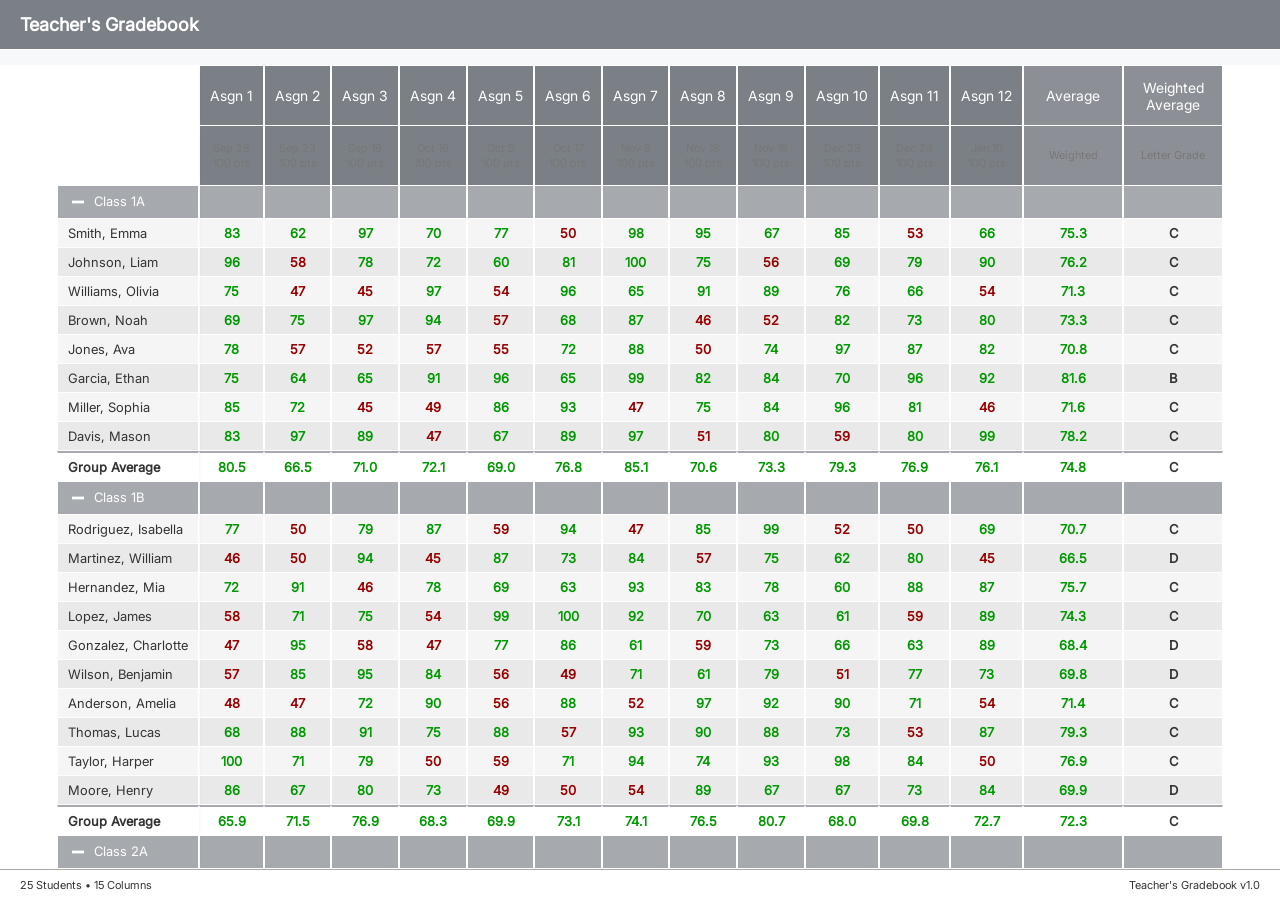
==== commit e6f9178b: "non-sticky columns don't need fixed width" ====
--- a/v3/index.html
+++ b/v3/index.html
@@ -101,11 +101,11 @@
         'Carter', 'Roberts'
       ];
 
-      // const MONTHS = [
-      //   'Sep', 'Sep', 'Sep', 'Oct', 'Oct', 'Oct', 'Nov', 'Nov',
-      //   'Nov', 'Dec', 'Dec', 'Jan', 'Jan', 'Feb', 'Feb', 'Feb',
-      //   'Mar', 'Mar', 'Mar', 'Apr', 'Apr', 'Apr', 'May'
-      // ];
+      const MONTHS = [
+        'Sep', 'Sep', 'Sep', 'Oct', 'Oct', 'Oct', 'Nov', 'Nov',
+        'Nov', 'Dec', 'Dec', 'Jan', 'Jan', 'Feb', 'Feb', 'Feb',
+        'Mar', 'Mar', 'Mar', 'Apr', 'Apr', 'Apr', 'May'
+      ];
 
       /* ==============================================================
          HELPER FUNCTIONS
@@ -141,24 +141,24 @@
         return [row1];
       }
 
-      // function generateHeaders2() {
-      //   const row1 = [''];
-      //   const row2 = [''];
-
-      //   for (let a = 0; a < NUM_ASSIGNMENTS; a++) {
-      //     row1.push('Asgn ' + (a + 1));
-      //     const month = MONTHS[a % MONTHS.length];
-      //     const day = randomInt(1, 28);
-      //     row2.push(month + ' ' + day + '\n100 pts');
-      //   }
-
-      //   row1.push('Average');
-      //   row2.push('Weighted');
-      //   row1.push('Weighted Average');
-      //   row2.push('Letter Grade');
-
-      //   return [row1, row2];
-      // }
+      function generateHeaders2() {
+        const row1 = [''];
+        const row2 = [''];
+
+        for (let a = 0; a < NUM_ASSIGNMENTS; a++) {
+          row1.push('Asgn ' + (a + 1));
+          const month = MONTHS[a % MONTHS.length];
+          const day = randomInt(1, 28);
+          row2.push(month + ' ' + day + '\n100 pts');
+        }
+
+        row1.push('Average');
+        row2.push('Weighted');
+        row1.push('Weighted Average');
+        row2.push('Letter Grade');
+
+        return [row1, row2];
+      }
 
       /* ==============================================================
          GENERATE A SINGLE STUDENT ROW
@@ -279,11 +279,11 @@
         config: {
           topRows: [
             { lines: 2 },  // Row 0: Main column headers (single line)
-            // { lines: 2 }   // Row 1: Sub-headers — date + max points (two lines)
+            { lines: 2 }   // Row 1: Sub-headers — date + max points (two lines)
           ],
           fixedRightCols: 2
         },
-        headerRows: generateHeaders1(),
+        headerRows: generateHeaders2(),
         groups: generateGroups(),
         cellClasses: buildCellClasses(),
         cellClassFn: function (col, val) {
--- a/v3/complextable.css
+++ b/v3/complextable.css
@@ -187,10 +187,9 @@
     *     because .table-container remains the ONLY scrolling ancestor.
     *
     * .table-container (INNER):
-    *   - The single scroll container (overflow: auto on both axes).
-    *   - height: calc(100% + 15px) makes it 15px taller than the wrapper.
-    *   - The native horizontal scrollbar (~15px) sits in that overflow zone
-    *     and is clipped by the wrapper's overflow:hidden.
+    *   - The single scroll container (overflow-y: auto, overflow-x: hidden).
+    *   - overflow-x: hidden suppresses the native horizontal scrollbar while
+    *     still allowing programmatic scrollLeft (used by the top scrollbar sync).
     *   - The vertical scrollbar remains fully visible on the right edge.
     *   - position:sticky works for headers AND columns because this is
     *     the single scrolling ancestor.
@@ -203,7 +202,8 @@
 .table-container {
     width: 100%;
     height: 100%;
-    overflow: auto;
+    overflow-y: auto;
+    overflow-x: hidden;
 }
 
 /* Firefox: styled scrollbars */
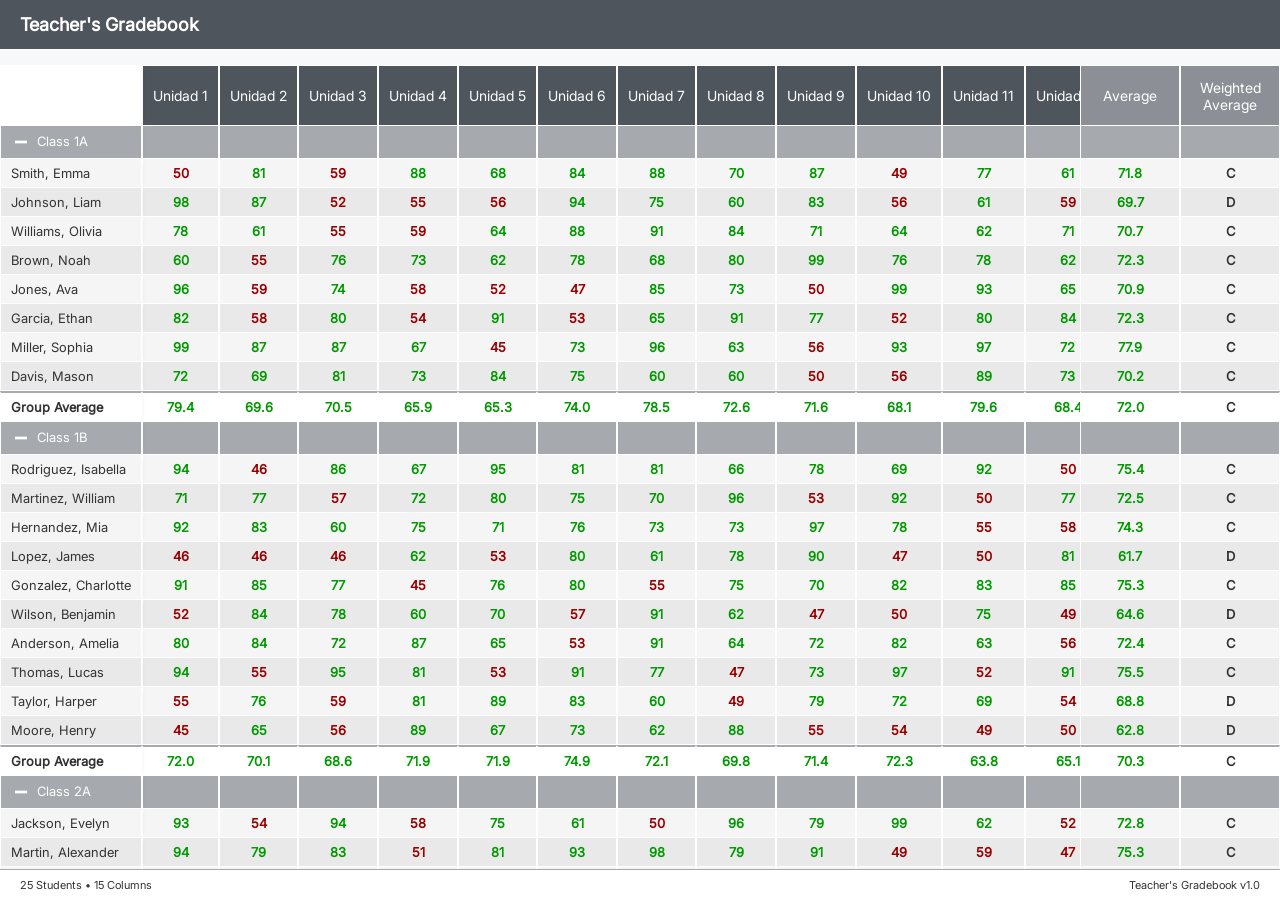
==== commit 0ce327e1: "adjust come colors" ====
--- a/v3/index.html
+++ b/v3/index.html
@@ -132,7 +132,7 @@
         const row1 = [''];
 
         for (let a = 0; a < NUM_ASSIGNMENTS; a++) {
-          row1.push('Asgn ' + (a + 1));
+          row1.push('Unidad ' + (a + 1));
         }
 
         row1.push('Average');
@@ -279,11 +279,11 @@
         config: {
           topRows: [
             { lines: 2 },  // Row 0: Main column headers (single line)
-            { lines: 2 }   // Row 1: Sub-headers — date + max points (two lines)
+            // { lines: 2 }   // Row 1: Sub-headers — date + max points (two lines)
           ],
           fixedRightCols: 2
         },
-        headerRows: generateHeaders2(),
+        headerRows: generateHeaders1(),
         groups: generateGroups(),
         cellClasses: buildCellClasses(),
         cellClassFn: function (col, val) {
--- a/v3/complextable.css
+++ b/v3/complextable.css
@@ -42,9 +42,9 @@
 
     /* ---- Cosmetic: Colors ---- */
     --color-bg: #ffffff;
-    --color-header-bg: #7a8086;
+    --color-header-bg: #4e555d;
     --color-hscroll-bg: #f7f8fa;
-    --color-th-bg: #7a8086;
+    --color-th-bg: #4e555d;
     --color-border: #ffffff;
     --color-border-footer: #aba8a8;
     --color-text: #333333;
@@ -59,8 +59,8 @@
     --color-row-altodd: #e9e9e9;
     --color-row-altodd-sticky-left: #e9e9e9;
     --color-row-altodd-sticky-right: #e9e9e9;
-    --color-header-text: #ffffff;
-    --color-th-text: #ffffff;
+    --color-text-header: #ffffff;
+    --color-text-th: #ffffff;
     --color-footer-bg: #ffffff;
     --color-scrollbar-track: #f1f1f1;
     --color-scrollbar-thumb: #b0b0b0;
@@ -134,7 +134,7 @@
 
 header h1 {
     font-size: var(--font-size-title);
-    color: var(--color-header-text);
+    color: var(--color-text-header);
     font-weight: 600;
 }
 
@@ -255,7 +255,7 @@
 th {
     font-size: var(--font-size-header);
     font-weight: 400;
-    color: var(--color-th-text);
+    color: var(--color-text-th);
     background: var(--color-th-bg);
     text-align: center;
 }
@@ -370,7 +370,7 @@
 /* Sub-header row styling (smaller, lighter text with tighter line-height) */
 .sub-header {
     font-weight: 400;
-    color: var(--color-text-light);
+    color: var(--color-text-header);
     font-size: var(--font-size-small);
     line-height: 1.3;
 }
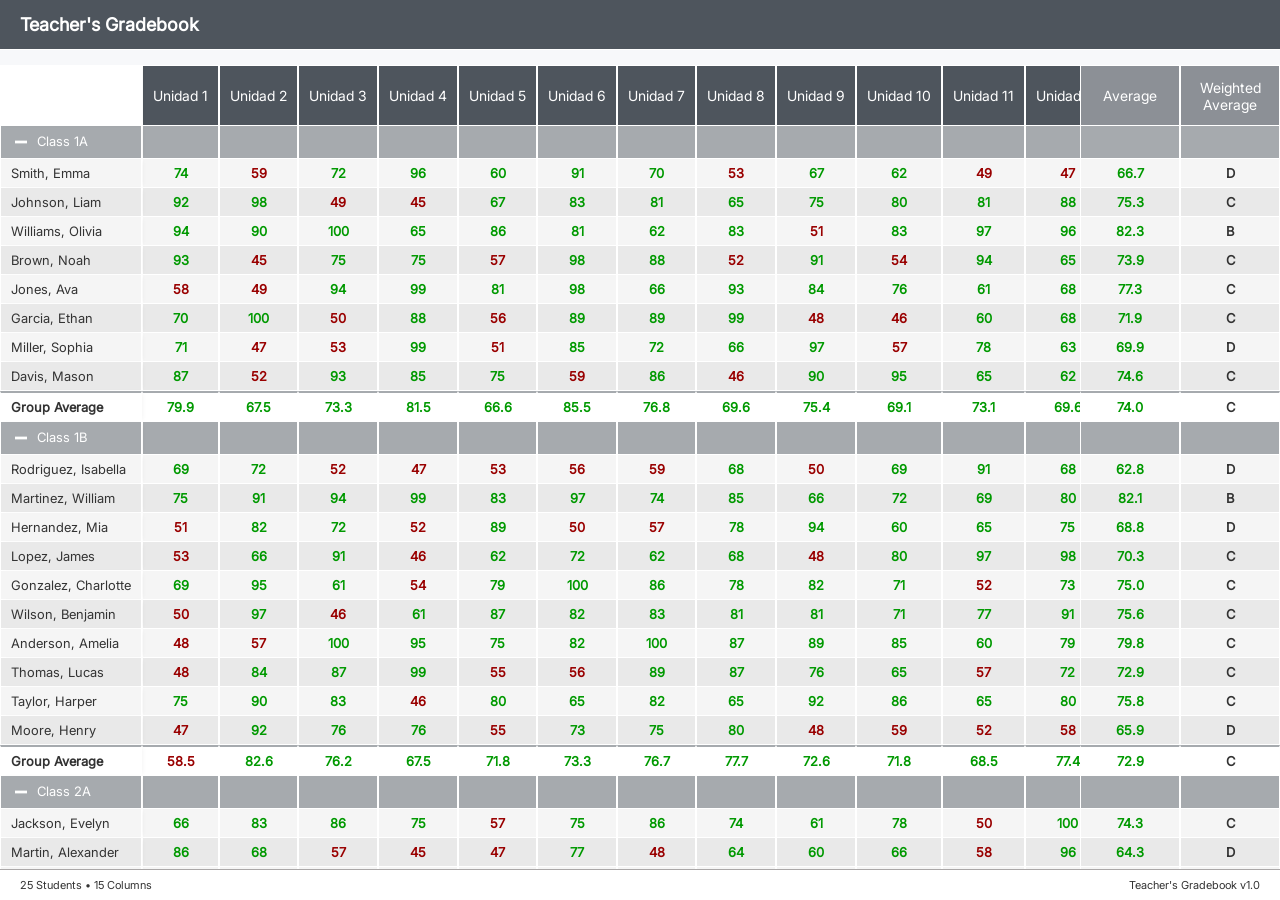
==== commit 3a976fd9: "simplify props passed to Gradebook" ====
--- a/v3/index.html
+++ b/v3/index.html
@@ -138,7 +138,7 @@
         row1.push('Average');
         row1.push('Weighted Average');
 
-        return [row1];
+        return [{ lines: 2, cells: row1 }];
       }
 
       function generateHeaders2() {
@@ -157,7 +157,10 @@
         row1.push('Weighted Average');
         row2.push('Letter Grade');
 
-        return [row1, row2];
+        return [
+          { lines: 2, cells: row1 },
+          { lines: 2, cells: row2 }
+        ];
       }
 
       /* ==============================================================
@@ -275,12 +278,9 @@
       /* ==============================================================
          INITIALIZATION — Create and render the Gradebook
          ============================================================== */
-      const gradebook = new Gradebook({
+
+      const props = {
         config: {
-          topRows: [
-            { lines: 2 },  // Row 0: Main column headers (single line)
-            // { lines: 2 }   // Row 1: Sub-headers — date + max points (two lines)
-          ],
           fixedRightCols: 2
         },
         headerRows: generateHeaders1(),
@@ -300,7 +300,9 @@
           table: 'gradebookTable',
           footerInfo: 'footerInfo'
         }
-      });
+      };
+      console.log(props);
+      const gradebook = new Gradebook(props);
 
       gradebook.render();
 
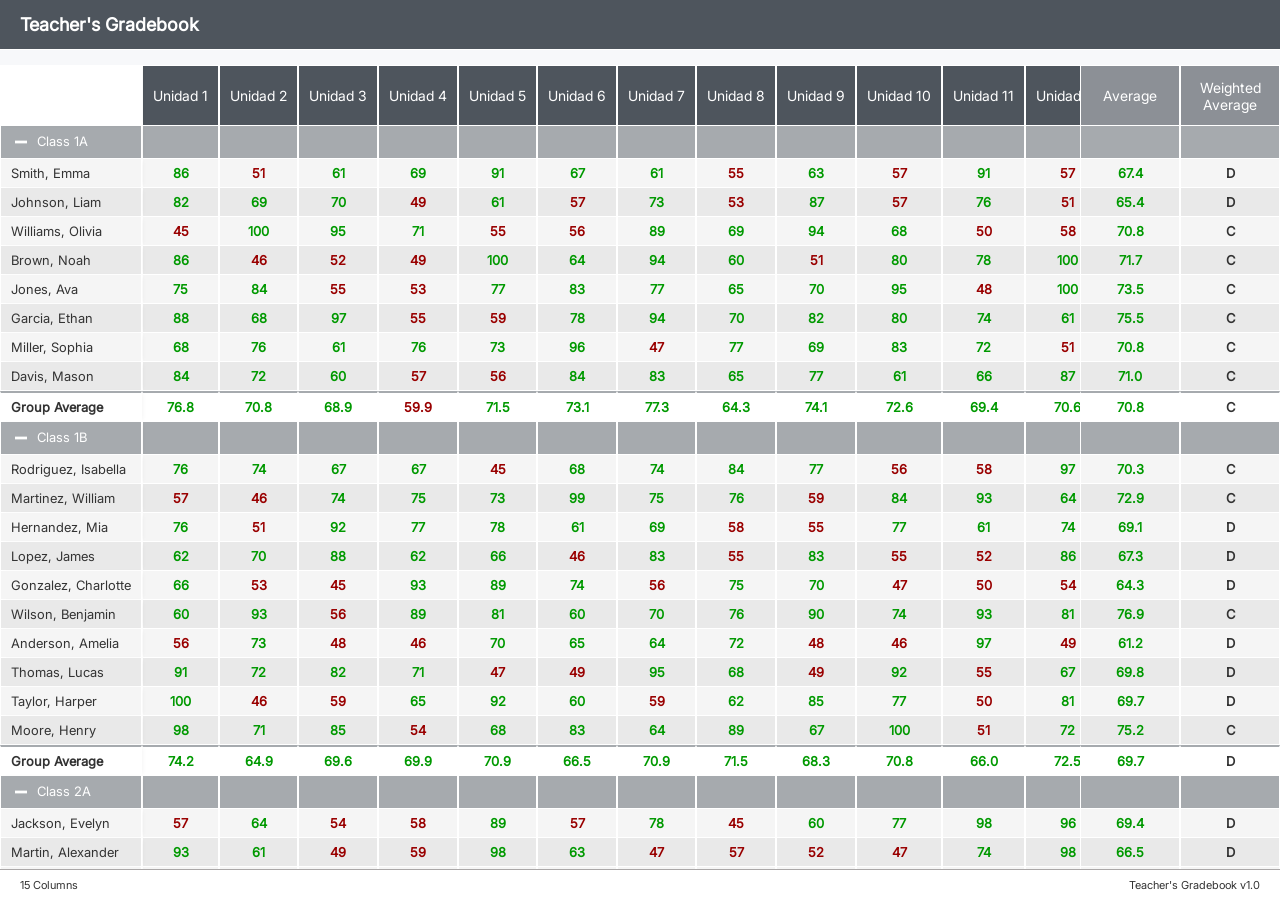
==== commit 7db952a7: "restructure data" ====
--- a/v3/index.html
+++ b/v3/index.html
@@ -268,9 +268,9 @@
           classes[c] = 'score-cell';
         }
         // Average column: center-align
-        classes[firstFixedRight] = 'score-cell';
+        classes[firstFixedRight] = 'score-avg';
         // Final Grade column: bold center
-        classes[TOTAL_COLS - 1] = 'score-cell';
+        classes[TOTAL_COLS - 1] = 'score-final';
 
         return classes;
       }
@@ -281,16 +281,16 @@
 
       const props = {
         config: {
-          fixedRightCols: 2
+          fixedRightCols: 2,
+          cellClasses: buildCellClasses(),
+          cellClassFn: function (col, val) {
+            if (typeof val === 'string') val = parseFloat(val);
+            if (isNaN(val)) return null;
+            return val < 60 ? 'score-fail' : 'score-pass';
+          }
         },
         headerRows: generateHeaders1(),
         groups: generateGroups(),
-        cellClasses: buildCellClasses(),
-        cellClassFn: function (col, val) {
-          if (typeof val === 'string') val = parseFloat(val);
-          if (isNaN(val)) return null;
-          return val < 60 ? 'score-fail' : 'score-pass';
-        },
         elements: {
           thead: 'tableHead',
           tbody: 'tableBody',
--- a/v3/complextable.css
+++ b/v3/complextable.css
@@ -376,7 +376,9 @@
 }
 
 /* Center-align numeric score cells for readability */
-td.score-cell {
+td.score-cell,
+td.score-avg,
+td.score-final {
     text-align: center;
     font-weight: 700;
 }
